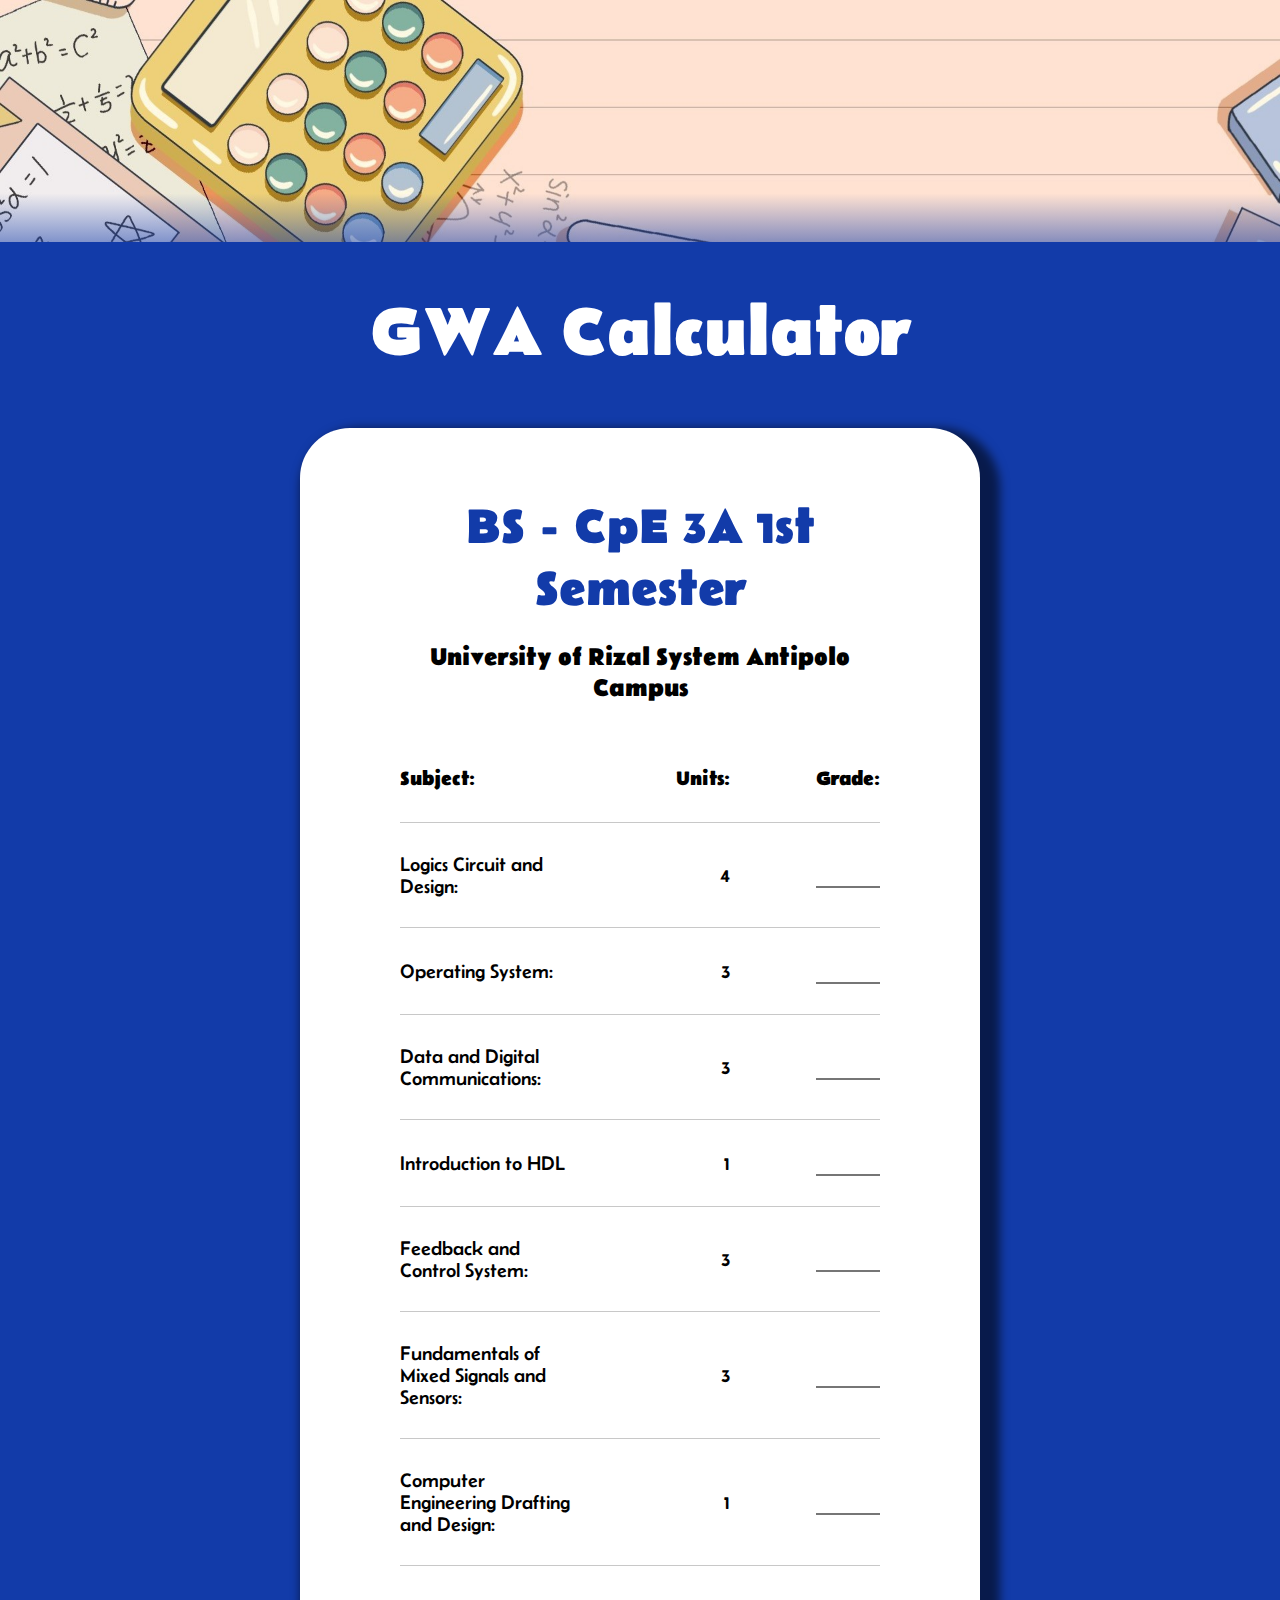
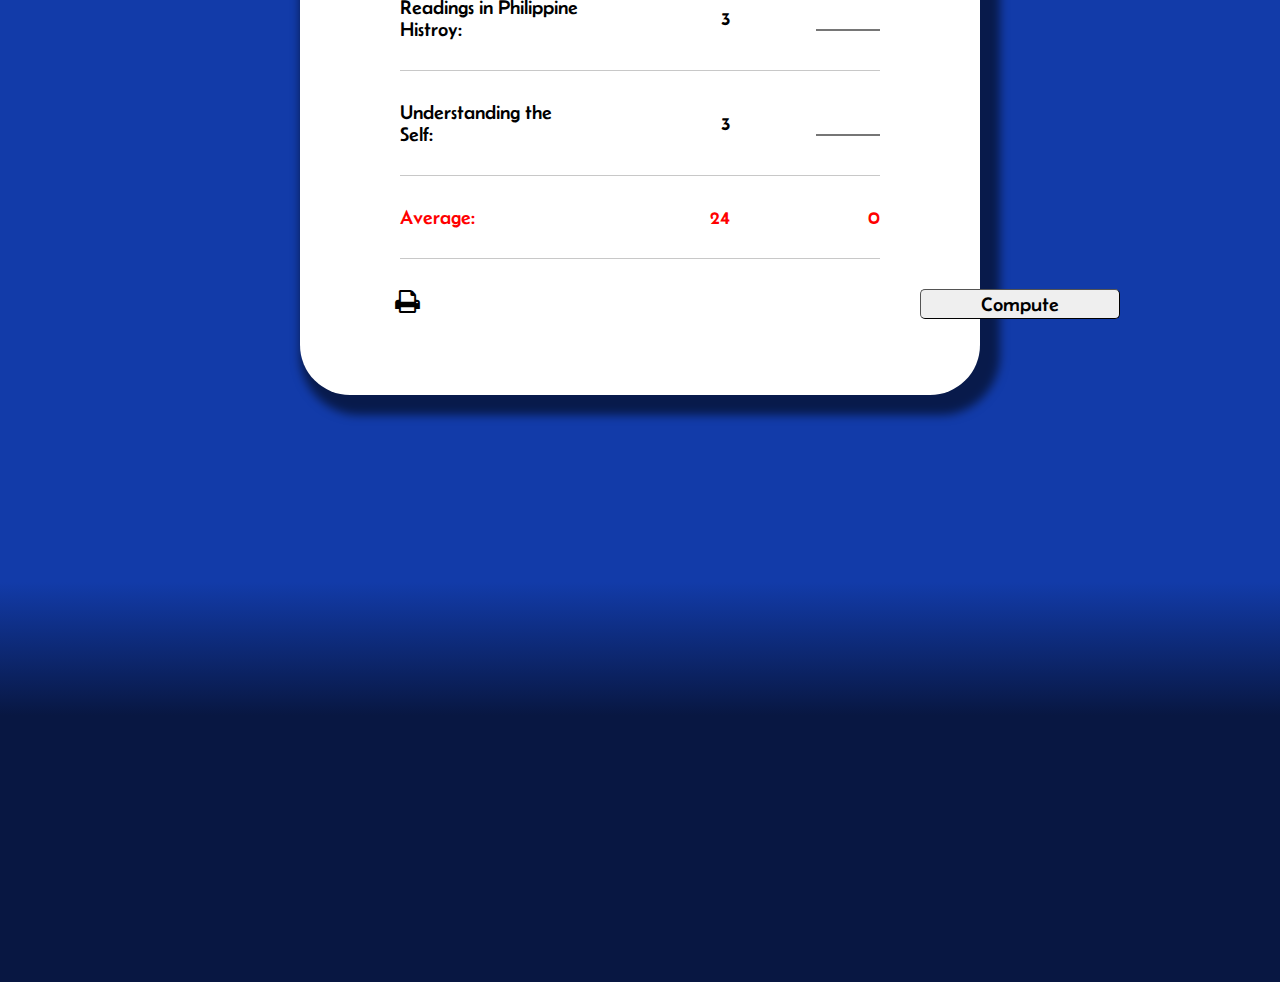
==== index.html @ 1a1f16cf "Add files via upload" ====
<!DOCTYPE html>
<html lang="en">
  <head>
    <meta charset="UTF-8" />
    <meta name="viewport" content="width=device-width, initial-scale=1.0" />
    <title>Average Calculator</title>
    <link rel="stylesheet" href="styles.css" />
    <link
      rel="stylesheet"
      href="https://cdnjs.cloudflare.com/ajax/libs/font-awesome/4.7.0/css/font-awesome.min.css"
    />
  </head>
  <body>
    <div class="header">
      <img class="bg" src="bg.jpg" alt="calculator-bg" />
      <div class="gradient2"></div>
      <h1>GWA Calculator</h1>
    </div>

    <div id="parent-container">
      <div class="body">
        <!-- <form action=""> -->

        <h3>BS - CpE 3A 1st Semester</h3>
        <h4>University of Rizal System Antipolo Campus</h4>
        <table id="grades">
          <tr>
            <th>Subject:</th>
            <th class="units">Units:</th>
            <th class="grade">Grade:</th>
          </tr>
          <tr>
            <td>Logics Circuit and Design:</td>
            <td class="units">4</td>
            <td class="grade"><input type="number" id="a" /></td>
          </tr>
          <tr>
            <td>Operating System:</td>
            <td class="units">3</td>
            <td class="grade"><input type="number" id="b" /></td>
          </tr>
          <tr>
            <td>Data and Digital Communications:</td>
            <td class="units">3</td>
            <td class="grade"><input type="number" id="c" /></td>
          </tr>
          <tr>
            <td>Introduction to HDL</td>
            <td class="units">1</td>
            <td class="grade"><input type="number" id="d" /></td>
          </tr>
          <tr>
            <td>Feedback and Control System:</td>
            <td class="units">3</td>
            <td class="grade"><input type="number" id="e" /></td>
          </tr>
          <tr>
            <td>Fundamentals of Mixed Signals and Sensors:</td>
            <td class="units">3</td>
            <td class="grade"><input type="number" id="f" /></td>
          </tr>
          <tr>
            <td>Computer Engineering Drafting and Design:</td>
            <td class="units">1</td>
            <td class="grade"><input type="number" id="g" /></td>
          </tr>
          <tr>
            <td>Readings in Philippine Histroy:</td>
            <td class="units">3</td>
            <td class="grade"><input type="number" id="h" /></td>
          </tr>
          <tr>
            <td>Understanding the Self:</td>
            <td class="units">3</td>
            <td class="grade"><input type="number" id="i" /></td>
          </tr>
          <tr class="avg">
            <td>Average:</td>
            <td class="units">24</td>
            <td class="grade" id="avg">0</td>
          </tr>
        </table>

        <button
          data-html2canvas-ignore="true"
          class="compute"
          type="submit"
          onclick="average()"
        >
          Compute
        </button>
        <i
          data-html2canvas-ignore="true"
          class="fa fa-print fa-lg print"
          onclick="transformToImage()"
          aria-hidden="true"
        ></i>
        <!-- </form> -->
      </div>
    </div>
    <br />
    <br />
    <br />
    <br />
    <br />
    <br />
    <br />
    <br />
    <br />
    <br />
    <br />
    <div class="gradient1"></div>
    <script src="https://html2canvas.hertzen.com/dist/html2canvas.min.js"></script>
    <script>
      function downloadImage(dataUrl) {
        var link = document.createElement("a");
        link.href = dataUrl;
        link.download = "grades.png";

        document.body.appendChild(link);
        link.click();
        document.body.removeChild(link);
      }

      function transformToImage() {
        html2canvas(document.getElementById("parent-container")).then(function (
          canvas
        ) {
          // create a secondary canvas
          let canvas1 = document.createElement("canvas");
          canvas1.width = 1000; // set the desired width
          canvas1.height = 1500; // set the desired height
          let ctx1 = canvas1.getContext("2d");

          // calculate the source coordinates
          let sourceX = (canvas.width - canvas1.width) / 2;
          let sourceY = (canvas.height - canvas1.height) / 2;
          let sourceWidth = canvas1.width;
          let sourceHeight = canvas1.height;

          // draw the cropped section of the original canvas onto the secondary canvas
          ctx1.drawImage(
            canvas,
            sourceX,
            sourceY,
            sourceWidth,
            sourceHeight,
            0,
            0,
            canvas1.width,
            canvas1.height
          );

          // get the data URL of the secondary canvas
          const dataUrl = canvas1.toDataURL("image/png");
          downloadImage(dataUrl);
        });
      }
    </script>
    <script src="script.js"></script>
    <script src="https://html2canvas.hertzen.com/dist/html2canvas.min.js"></script>
  </body>
</html>
---- styles.css ----
@import url('https://fonts.googleapis.com/css2?family=Belanosima&family=Righteous&display=swap');

body {
    margin: 0px;
    font-family: 'Belanosima', sans-serif;
    background-color: #123BA9;
    
}

h1{
    text-align: center;
    color: white;
    font-size: 70px;
    margin-bottom: 20px;
}
h3 {
    text-align: center;
    margin-bottom: 20px;
    font-size: 50px;
    color: #123BA9;
}
h4 {
    text-align: center;
    font-size: 25px;
    margin-top: 0px;
    color: black;
}


.body {
    background-color: white;
    margin: 50px 300px 0px;
    height: 100%;
    padding: 100px;
    padding-top: 20px;
    font-size: 20px;
    border-radius: 50px;
    box-shadow: 10px 10px 10px 10px rgba(0, 0, 0, 0.553);
}

.units,.grade {
    text-align: right;
    width: 150px;
}


input {
    width: 40%;
    border-top: white;
    border-right: white;
    border-left: white;
    font-family: 'Belanosima', sans-serif;
    font-size: 20px;
    text-align: right;
}

input:focus{
    outline: none;
    border-bottom: #123BA9 solid;
}
input::-webkit-outer-spin-button, input::-webkit-inner-spin-button {
    display: none;
}




#grades {
    width: 100%;
    height: 60%;
    border-collapse: collapse;
    text-align: left;
    
}

th,td {
    border: 1px solid rgba(0, 0, 0, 0.215);
    border-top: transparent;
    border-left: transparent;
    border-right: transparent;
    
    padding: 30px 0px 30px 0px;
}
.compute {
    height: 30px;
    width: 200px;
    position: relative;
    top: 30px;
    left: 520px;
    font-family: 'Belanosima', sans-serif;
    font-size: 20px;
    border-radius: 5px;
}

.print {
    height: 30px;
    width: 30px;
    position: relative;
    top: 27px;
    left: -210px;
    font-size: 50px;
}
.print:hover{
    color: #123BA9;
}


button:hover{
    background-color: #123BA9;
    color: white;    
}
button{
   border-width: 0.1px;
}

.avg {
    color: red;
}

.gradient1 {
    height: 400px;
    background-color: none;
    background-image: linear-gradient(#123BA9,#081742,#081742,#081742);
}

.gradient2 {
    z-index: 99;
    position: absolute;
    top: 0px;
    width: 100%;
    height: 290px;
    background-color: none;
    background-image: linear-gradient(#123aa900,#123aa900,#123aa900,#123BA9);
}

.bg {
    width: 100%;
    object-fit: contain;
    
}

h1 {
    position: relative;
    top: 0px;
}
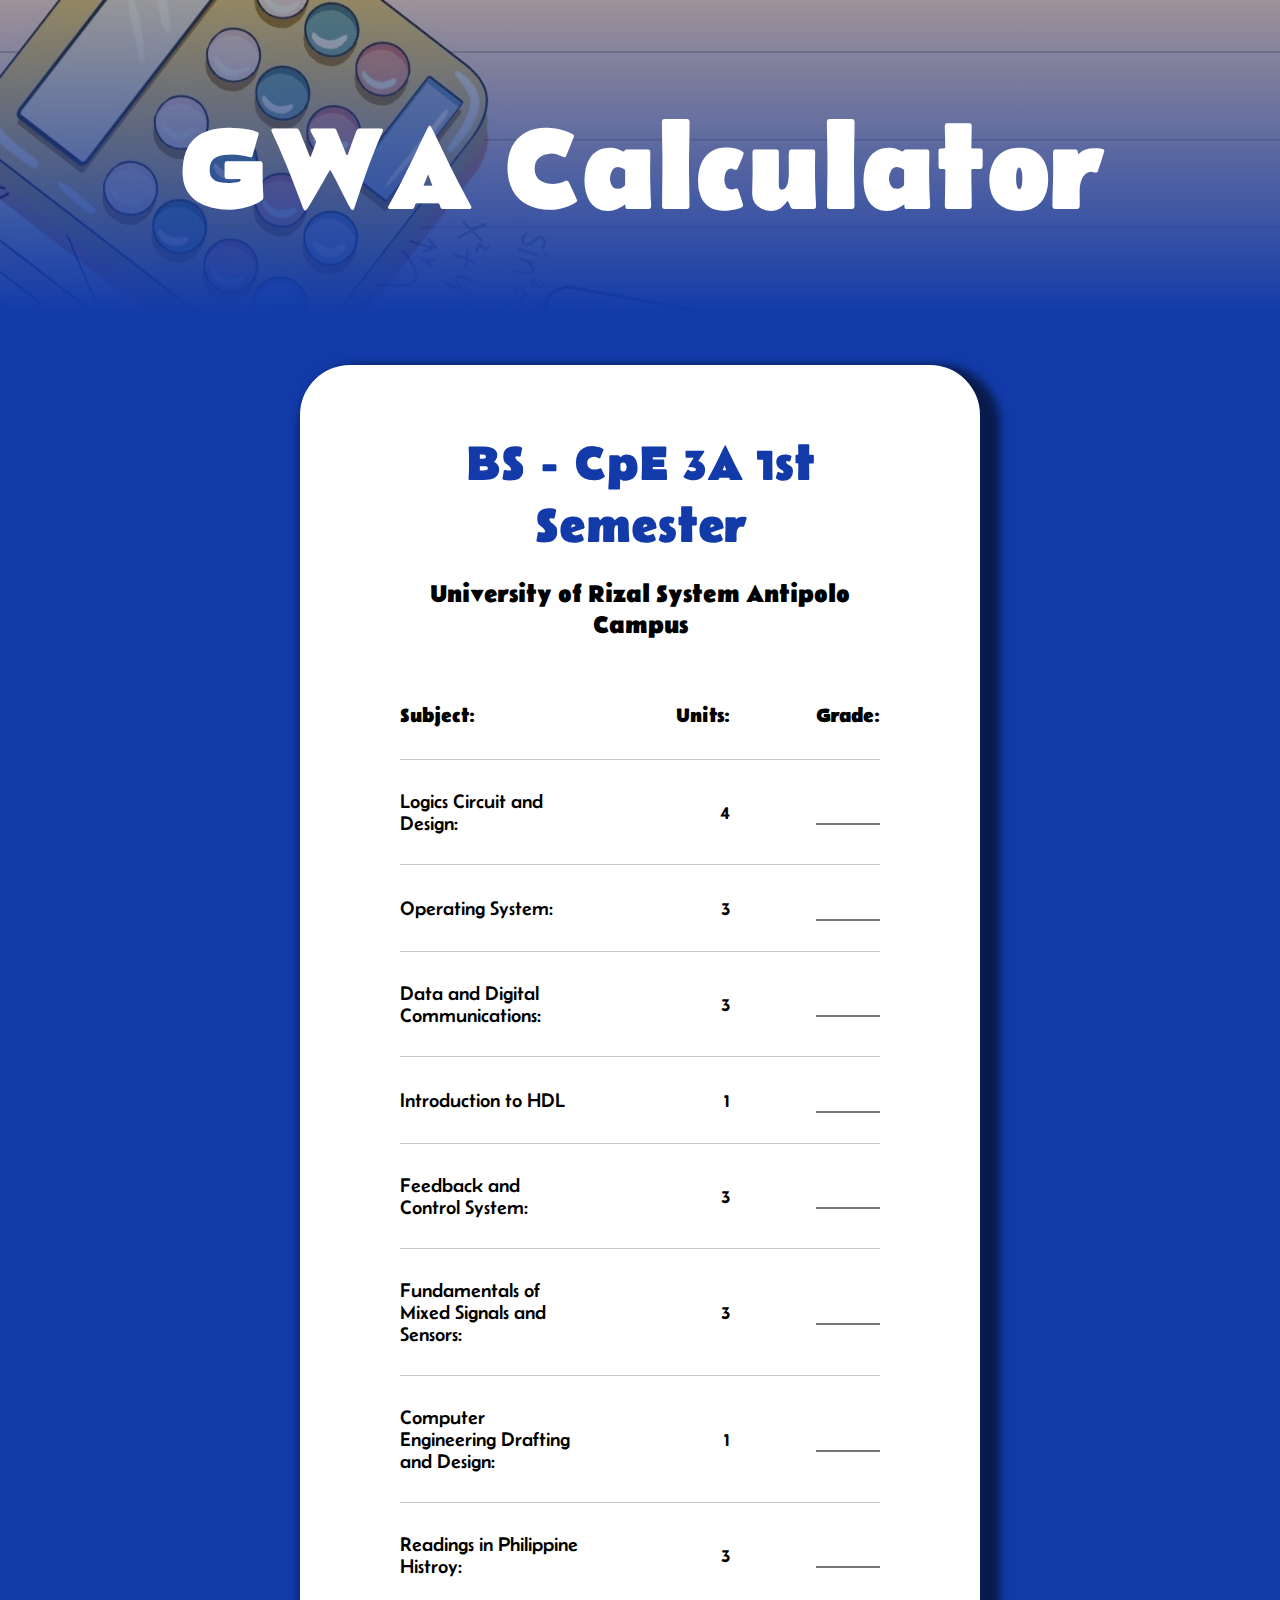
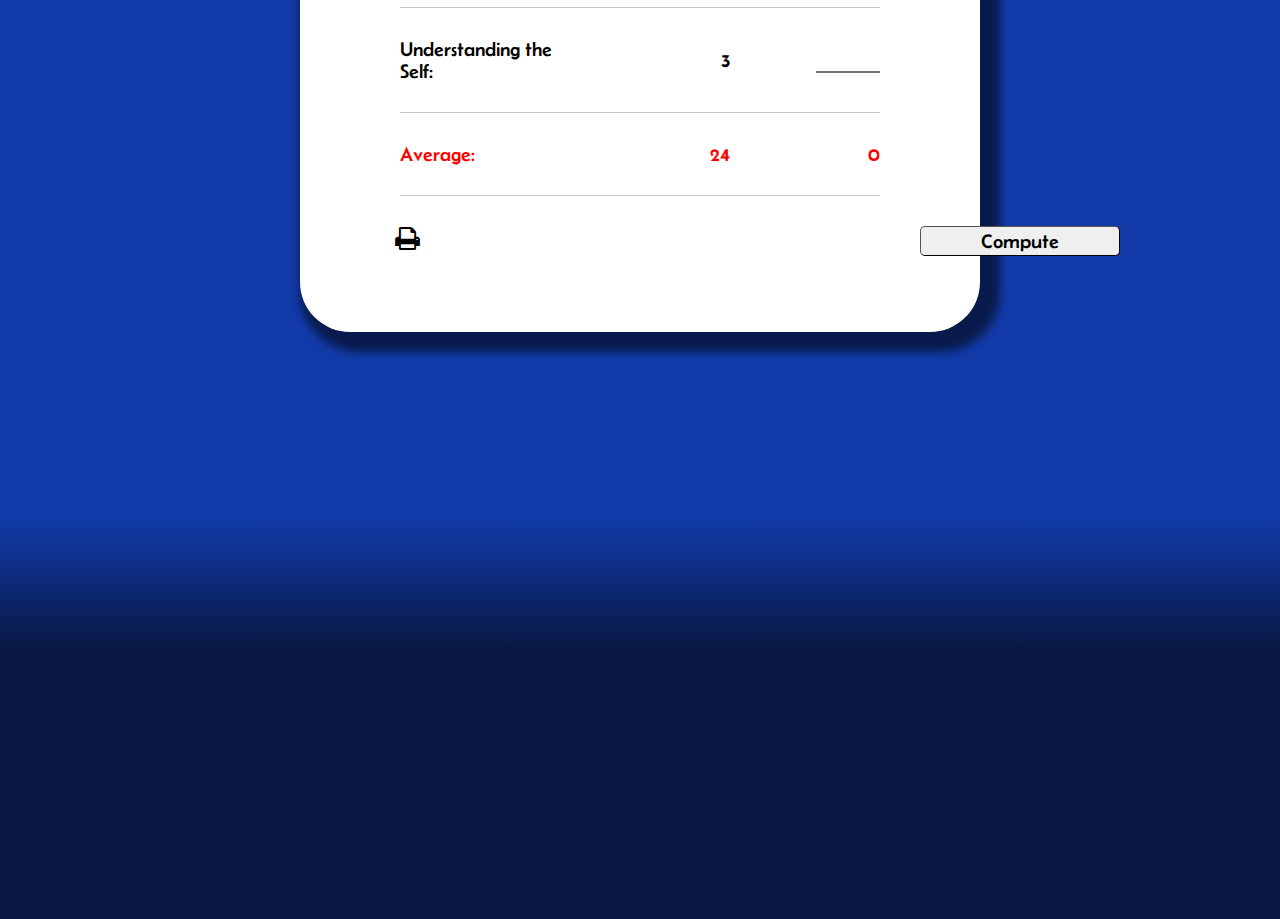
==== commit d2168086: "Add files via upload" ====
--- a/index.html
+++ b/index.html
@@ -11,9 +11,7 @@
     />
   </head>
   <body>
-    <div class="header">
-      <img class="bg" src="bg.jpg" alt="calculator-bg" />
-      <div class="gradient2"></div>
+    <div class="banner">
       <h1>GWA Calculator</h1>
     </div>
 
--- a/styles.css
+++ b/styles.css
@@ -10,8 +10,9 @@
 h1{
     text-align: center;
     color: white;
-    font-size: 70px;
-    margin-bottom: 20px;
+    font-size: 120px;
+    margin: 0px;
+    padding-top: 100px;
 }
 h3 {
     text-align: center;
@@ -123,20 +124,11 @@
     background-image: linear-gradient(#123BA9,#081742,#081742,#081742);
 }
 
-.gradient2 {
-    z-index: 99;
-    position: absolute;
-    top: 0px;
-    width: 100%;
-    height: 290px;
-    background-color: none;
-    background-image: linear-gradient(#123aa900,#123aa900,#123aa900,#123BA9);
-}
-
-.bg {
-    width: 100%;
-    object-fit: contain;
-    
+.banner {
+    background: linear-gradient(rgba(8, 23, 66, 0.395),#123BA9),url(bg.jpg);
+    background-size: cover;
+    background-position: center;
+    height: 35vh;
 }
 
 h1 {
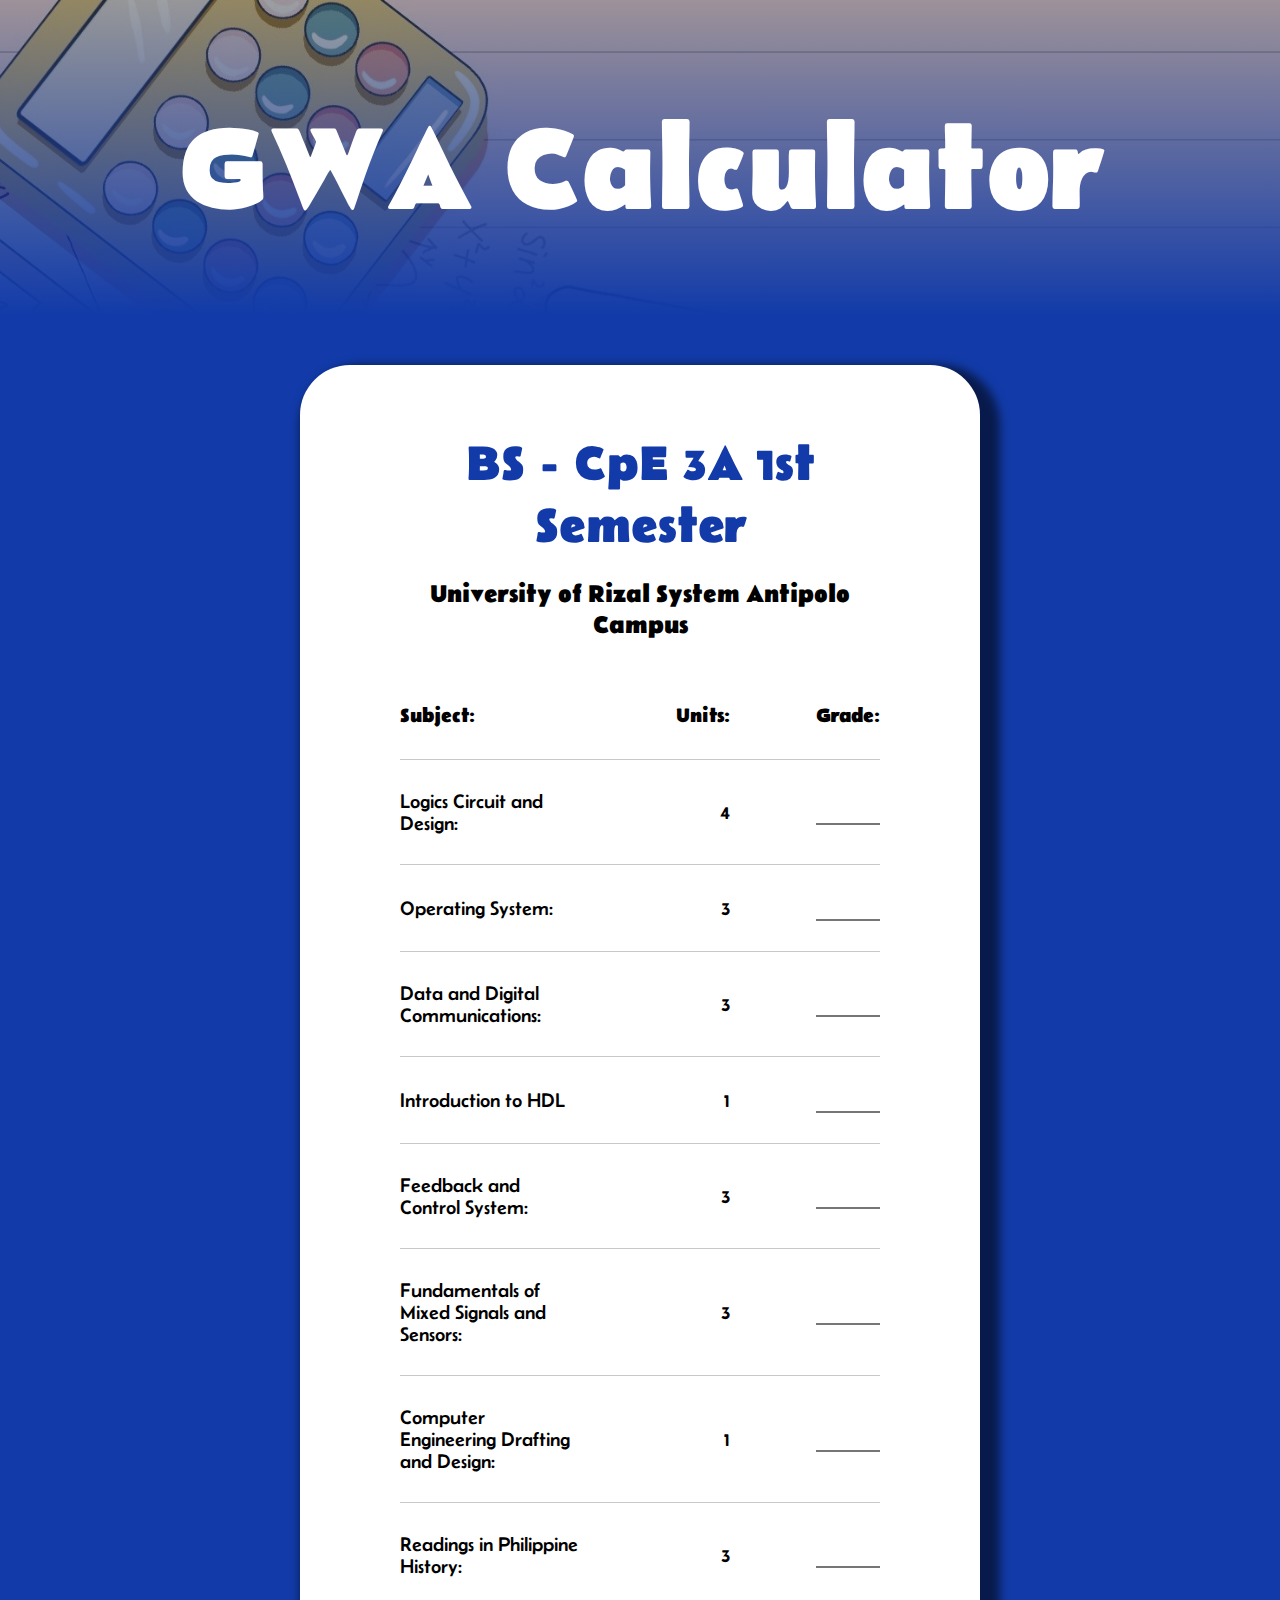
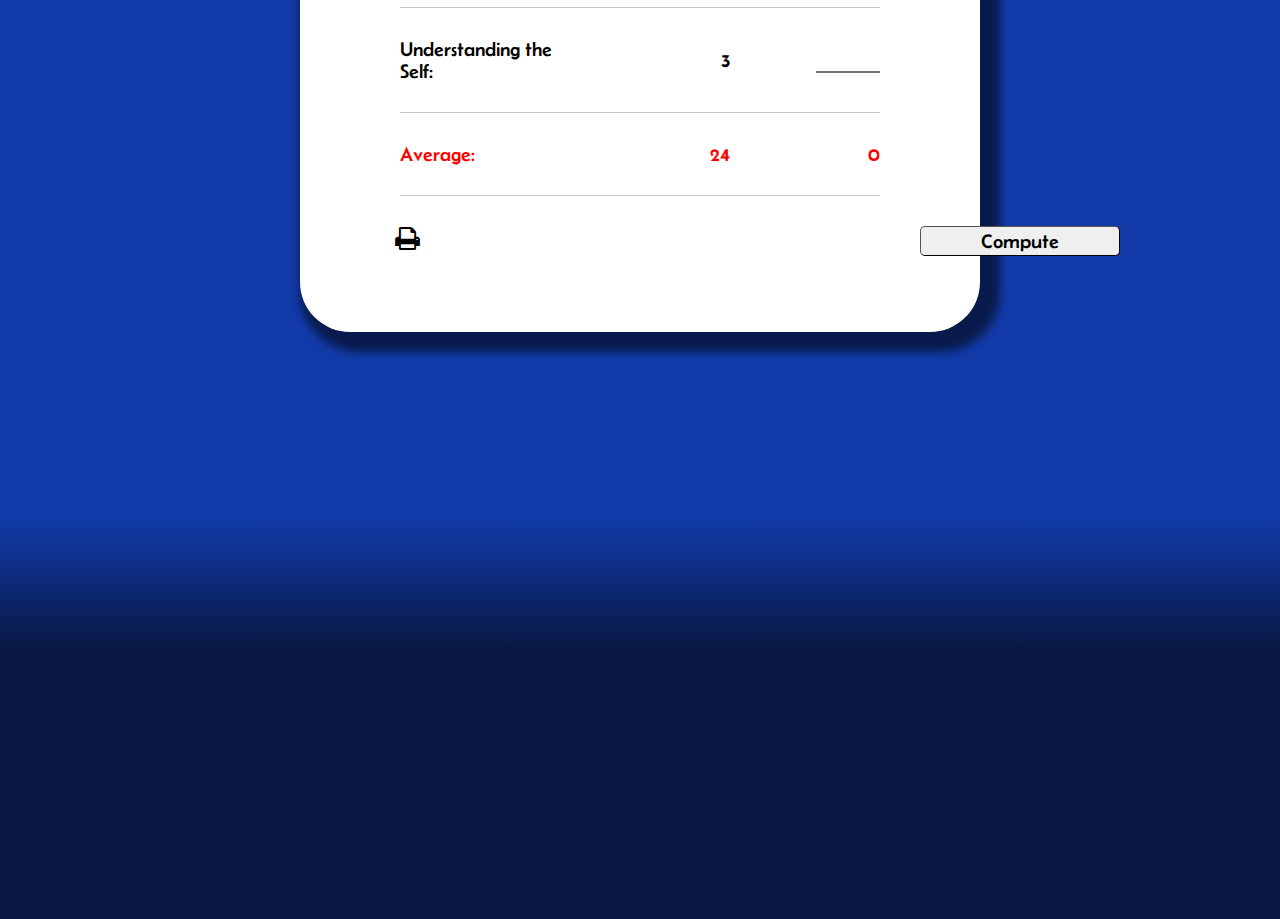
==== commit 797b39d2: "Add files via upload" ====
--- a/index.html
+++ b/index.html
@@ -63,7 +63,7 @@
             <td class="grade"><input type="number" id="g" /></td>
           </tr>
           <tr>
-            <td>Readings in Philippine Histroy:</td>
+            <td>Readings in Philippine History:</td>
             <td class="units">3</td>
             <td class="grade"><input type="number" id="h" /></td>
           </tr>
--- a/styles.css
+++ b/styles.css
@@ -134,4 +134,8 @@
 h1 {
     position: relative;
     top: 0px;
+}
+
+button {
+    cursor: pointer;
 }